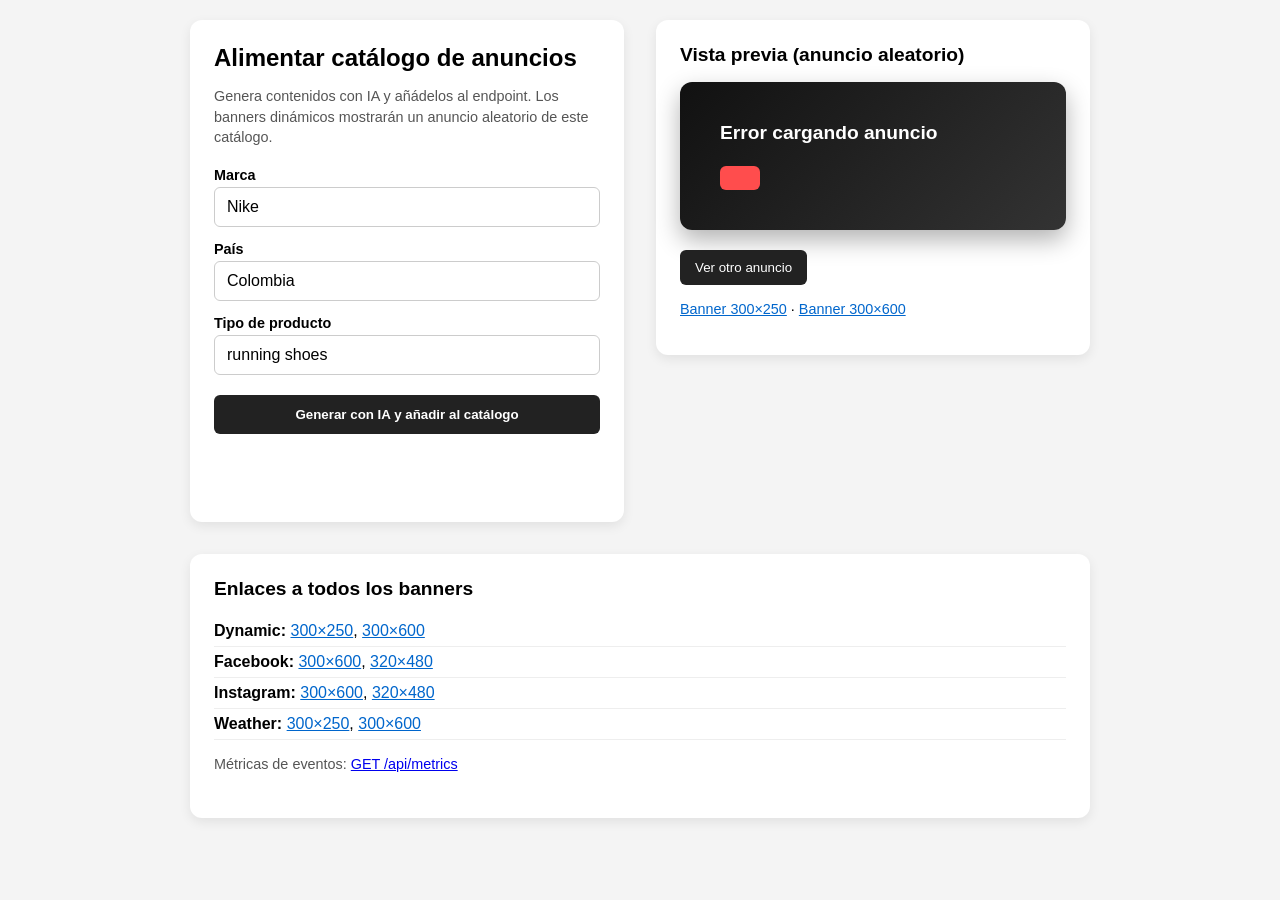
==== client/dynamic-banner/index.html @ 71d7093e "Implementar formulario para alimentar catálogo de anuncios y mejorar la interfaz de usuario. Actuali" ====
<!doctype html>
<html lang="es">
  <head>
    <meta charset="UTF-8" />
    <title>Plataforma - Generador de anuncios con IA</title>
    <link rel="stylesheet" href="style.css" />
  </head>
  <body>
    <div class="container">
      <section class="panel">
        <h1>Alimentar catálogo de anuncios</h1>
        <p class="subtitle">
          Genera contenidos con IA y añádelos al endpoint. Los banners dinámicos
          mostrarán un anuncio aleatorio de este catálogo.
        </p>
        <form id="form-feed" class="form-feed">
          <label>
            Marca
            <input type="text" name="brand" value="Nike" placeholder="Ej: Nike" />
          </label>
          <label>
            País
            <input
              type="text"
              name="country"
              value="Colombia"
              placeholder="Ej: Colombia"
            />
          </label>
          <label>
            Tipo de producto
            <input
              type="text"
              name="productType"
              value="running shoes"
              placeholder="Ej: running shoes"
            />
          </label>
          <button type="submit">Generar con IA y añadir al catálogo</button>
        </form>
        <div id="feed-result" class="feed-result" aria-live="polite"></div>
      </section>

      <section class="panel">
        <h2>Vista previa (anuncio aleatorio)</h2>
        <div class="banner preview-banner">
          <h2 id="ad-title">Cargando anuncio...</h2>
          <p id="ad-description"></p>
          <button id="ad-cta" type="button"></button>
        </div>
        <button type="button" class="refresh-btn" id="btn-refresh">
          Ver otro anuncio
        </button>
        <p class="links">
          <a href="/dynamic-banner/300x250">Banner 300×250</a> ·
          <a href="/dynamic-banner/300x600">Banner 300×600</a>
        </p>
      </section>

      <section class="panel panel-links">
        <h2>Enlaces a todos los banners</h2>
        <ul class="banner-links">
          <li><strong>Dynamic:</strong> <a href="/dynamic-banner/300x250">300×250</a>, <a href="/dynamic-banner/300x600">300×600</a></li>
          <li><strong>Facebook:</strong> <a href="/facebook-banner/300x600">300×600</a>, <a href="/facebook-banner/320x480">320×480</a></li>
          <li><strong>Instagram:</strong> <a href="/instagram-banner/300x600">300×600</a>, <a href="/instagram-banner/320x480">320×480</a></li>
          <li><strong>Weather:</strong> <a href="/weather-banner/300x250">300×250</a>, <a href="/weather-banner/300x600">300×600</a></li>
        </ul>
        <p class="subtitle">Métricas de eventos: <a href="/api/metrics" target="_blank" rel="noopener">GET /api/metrics</a></p>
      </section>
    </div>

    <script src="script.js"></script>
  </body>
</html>
---- client/dynamic-banner/style.css ----
body {
  margin: 0;
  font-family: Arial, sans-serif;
  background: #f4f4f4;
  min-height: 100vh;
  padding: 20px;
  box-sizing: border-box;
}

.container {
  max-width: 900px;
  margin: 0 auto;
  display: flex;
  flex-wrap: wrap;
  gap: 32px;
  justify-content: center;
  align-items: flex-start;
}

.panel {
  background: #fff;
  padding: 24px;
  border-radius: 12px;
  box-shadow: 0 4px 12px rgba(0, 0, 0, 0.08);
  flex: 1 1 380px;
}

.panel h1 {
  margin: 0 0 8px;
  font-size: 1.5rem;
}

.panel h2 {
  margin: 0 0 16px;
  font-size: 1.2rem;
}

.subtitle {
  color: #555;
  font-size: 0.9rem;
  margin-bottom: 20px;
  line-height: 1.4;
}

.form-feed {
  display: flex;
  flex-direction: column;
  gap: 14px;
}

.form-feed label {
  display: flex;
  flex-direction: column;
  gap: 4px;
  font-weight: 600;
  font-size: 0.9rem;
}

.form-feed input {
  padding: 10px 12px;
  border: 1px solid #ccc;
  border-radius: 6px;
  font-size: 1rem;
}

.form-feed button {
  padding: 12px 20px;
  background: #222;
  color: #fff;
  border: none;
  border-radius: 6px;
  font-weight: bold;
  cursor: pointer;
  margin-top: 6px;
}

.form-feed button:hover {
  background: #333;
}

.feed-result {
  margin-top: 16px;
  padding: 12px;
  border-radius: 6px;
  font-size: 0.9rem;
  min-height: 24px;
}

.feed-result.success {
  background: #e6f7e6;
  color: #1a6b1a;
}

.feed-result.error {
  background: #ffe6e6;
  color: #a00;
}

.banner {
  background: linear-gradient(135deg, #111, #333);
  color: white;
  padding: 40px;
  border-radius: 12px;
  width: 100%;
  max-width: 420px;
  box-shadow: 0 10px 25px rgba(0, 0, 0, 0.3);
  box-sizing: border-box;
}

.banner h2 {
  margin-bottom: 15px;
}

.banner p {
  margin-bottom: 20px;
}

#ad-cta {
  background: #ff4d4d;
  border: none;
  padding: 12px 20px;
  color: white;
  font-weight: bold;
  border-radius: 6px;
  cursor: pointer;
}

#ad-cta:hover {
  opacity: 0.9;
}

.refresh-btn {
  margin-top: 20px;
  padding: 10px 15px;
  border: none;
  background: #222;
  color: white;
  cursor: pointer;
  border-radius: 6px;
}

.refresh-btn:hover {
  background: #333;
}

.links {
  margin-top: 16px;
  font-size: 0.9rem;
}

.links a {
  color: #0066cc;
}

.links a:hover {
  text-decoration: underline;
}

.panel-links .banner-links {
  list-style: none;
  padding: 0;
  margin: 0 0 12px;
}
.panel-links .banner-links li {
  padding: 6px 0;
  border-bottom: 1px solid #eee;
}
.panel-links .banner-links a {
  color: #0066cc;
}
.panel-links .banner-links a:hover {
  text-decoration: underline;
}
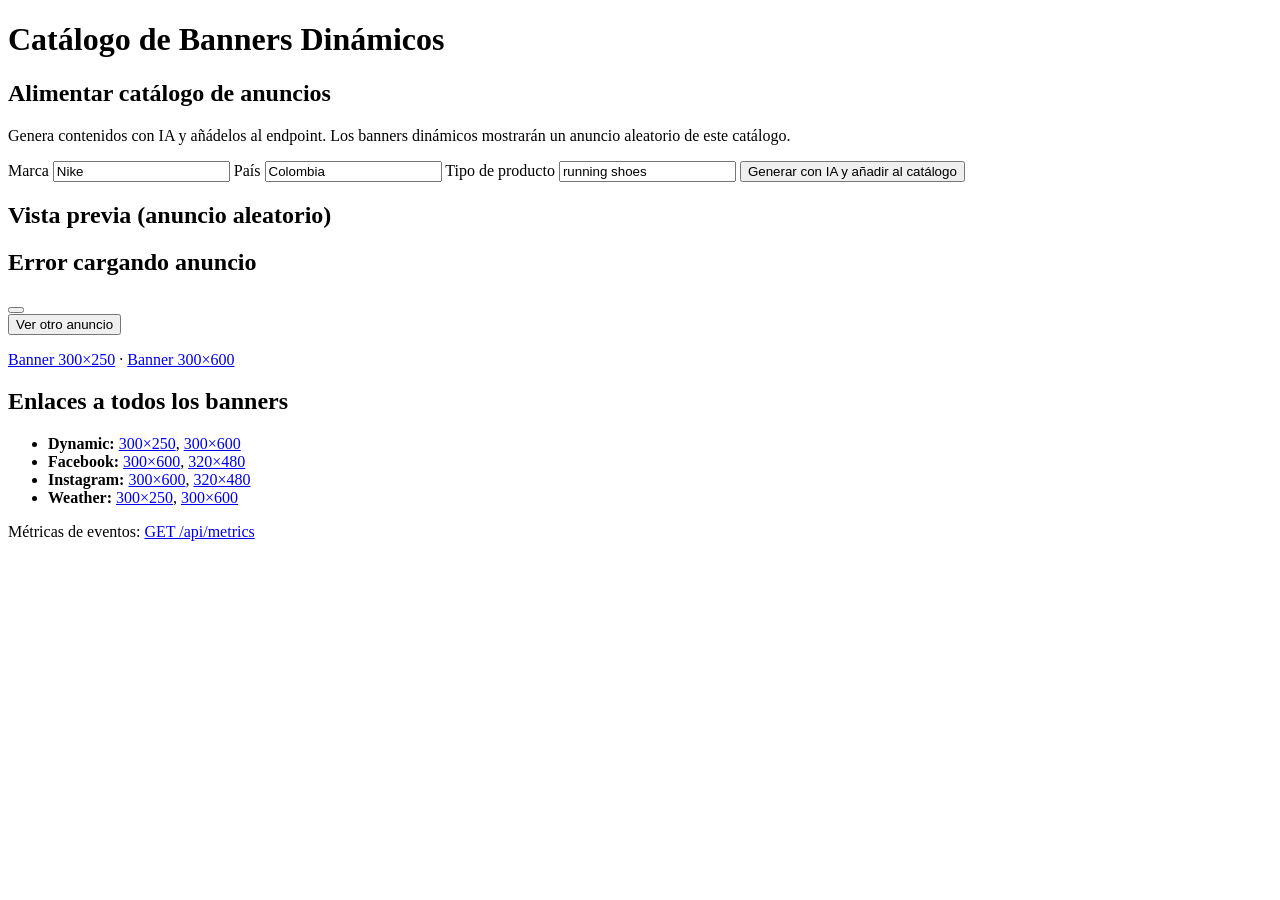
==== commit be0458d2: "Actualización del diseño y funcionalidad del encabezado" ====
--- a/client/dynamic-banner/index.html
+++ b/client/dynamic-banner/index.html
@@ -3,9 +3,12 @@
   <head>
     <meta charset="UTF-8" />
     <title>Plataforma - Generador de anuncios con IA</title>
-    <link rel="stylesheet" href="style.css" />
+    <link rel="stylesheet" href="/dynamic-banner/style.css" />
   </head>
   <body>
+    <header class="site-header">
+      <h1>Catálogo de Banners Dinámicos</h1>
+    </header>
     <div class="container">
       <section class="panel">
         <h1>Alimentar catálogo de anuncios</h1>
@@ -16,7 +19,12 @@
         <form id="form-feed" class="form-feed">
           <label>
             Marca
-            <input type="text" name="brand" value="Nike" placeholder="Ej: Nike" />
+            <input
+              type="text"
+              name="brand"
+              value="Nike"
+              placeholder="Ej: Nike"
+            />
           </label>
           <label>
             País
@@ -60,12 +68,33 @@
       <section class="panel panel-links">
         <h2>Enlaces a todos los banners</h2>
         <ul class="banner-links">
-          <li><strong>Dynamic:</strong> <a href="/dynamic-banner/300x250">300×250</a>, <a href="/dynamic-banner/300x600">300×600</a></li>
-          <li><strong>Facebook:</strong> <a href="/facebook-banner/300x600">300×600</a>, <a href="/facebook-banner/320x480">320×480</a></li>
-          <li><strong>Instagram:</strong> <a href="/instagram-banner/300x600">300×600</a>, <a href="/instagram-banner/320x480">320×480</a></li>
-          <li><strong>Weather:</strong> <a href="/weather-banner/300x250">300×250</a>, <a href="/weather-banner/300x600">300×600</a></li>
+          <li>
+            <strong>Dynamic:</strong>
+            <a href="/dynamic-banner/300x250">300×250</a>,
+            <a href="/dynamic-banner/300x600">300×600</a>
+          </li>
+          <li>
+            <strong>Facebook:</strong>
+            <a href="/facebook-banner/300x600">300×600</a>,
+            <a href="/facebook-banner/320x480">320×480</a>
+          </li>
+          <li>
+            <strong>Instagram:</strong>
+            <a href="/instagram-banner/300x600">300×600</a>,
+            <a href="/instagram-banner/320x480">320×480</a>
+          </li>
+          <li>
+            <strong>Weather:</strong>
+            <a href="/weather-banner/300x250">300×250</a>,
+            <a href="/weather-banner/300x600">300×600</a>
+          </li>
         </ul>
-        <p class="subtitle">Métricas de eventos: <a href="/api/metrics" target="_blank" rel="noopener">GET /api/metrics</a></p>
+        <p class="subtitle">
+          Métricas de eventos:
+          <a href="/api/metrics" target="_blank" rel="noopener"
+            >GET /api/metrics</a
+          >
+        </p>
       </section>
     </div>
 
